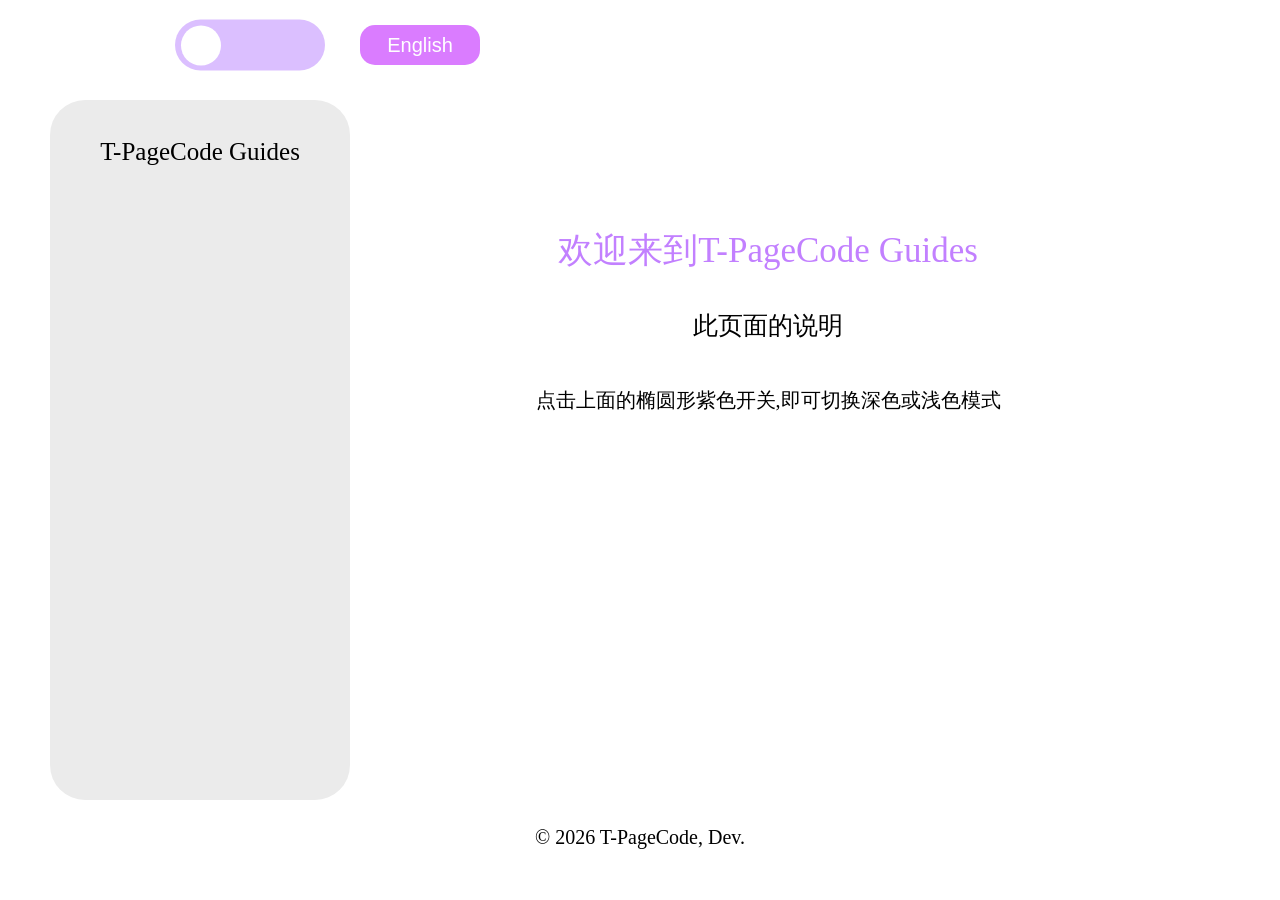
==== index.html @ 5a4cc3ed "v1.0.0最初版本，雏形" ====
<!DOCTYPE html>
<html>
<head>
    <meta charset="UTF-8">
    <link rel="stylesheet" href="./Style/index.css">
    <title>T-PageCode - Guides</title>
</head>
<body>
    <div id="left-bar">
        <h1 id="t-pagecode-guides" class="text-toggle-class">T-PageCode Guides</h1>
    </div>
    <h1 id="title-text1">欢迎来到T-PageCode Guides</h1>
    <p id="explain-for-this-page" class="text-toggle-class">此页面的说明</p>
    <p id="theme-toggle-button-explain" class="text-toggle-class">点击上面的椭圆形紫色开关,即可切换深色或浅色模式</p>
    <p id="copyright" class="text-toggle-class">&copy; 2026 T-PageCode, Dev.</p>
    <button id="english" onclick="window.location.href='./en/index.html'">English</button>
    <div id="toggle-thememode">
        <div id="toggle-button"></div>
    </div>
    <script src="./Script/index.js"></script>
</body>
</html>
---- Style/index.css ----
body{
    user-select: none;
    -moz-user-select: none;
    -o-user-select: none;
    -webkit-user-select: none;
    -ms-user-select: none;
    padding: 0;
    margin: 0;
    background-color: rgb(255,255,255);
    transition: background-color 0.5s ease;
}
*{
    font-weight: 200;
}
.text-toggle-class{
    transition: color 0.5s ease;
}
#explain-for-this-page{
    position: absolute;
    top: 300px;
    left: 60%;
    transform: translate(-50%,-50%);
    font-size: 25px;
}
#theme-toggle-button-explain{
    position: absolute;
    top: 380px;
    left: 60%;
    transform: translate(-50%,-50%);
    font-size: 20px;
}
#left-bar{
    position: absolute;
    top: 50%;
    margin-left: 200px;
    transform: translate(-50%,-50%);
    width: 300px;
    height: 700px;
    background-color: rgb(235,235,235);
    border-radius: 35px;
    transition: background-color 0.5s ease;
}
#toggle-thememode{
    position: absolute;
    top: 5%;
    left: 250px;
    transform: translate(-50%,-50%);
    width: 150px;
    height: 51px;
    background-color: rgb(219, 191, 255);
    border-radius: 35px;
    transition: background-color 0.5s ease;
    cursor: pointer;
}
#toggle-button{
    position: absolute;
    left: 17%;
    top: 50%;
    transform: translate(-50%,-50%);
    width: 40px;
    height: 40px;
    background-color: rgb(255, 255, 255);
    border-radius: 50%;
    transition: left 0.5s ease;
}
#toggle-thememode.toggle-theme-go #toggle-button{
    left: 83%;
}
#title-text1{
    position: absolute;
    margin-top: 250px;
    left: 60%;
    transform: translate(-50%,-50%);
    font-size: 35px;
    transition: transform 0.5s ease;
    color: rgb(194, 128, 255);
    white-space: nowrap;
}
#copyright{
    position: absolute;
    bottom: 20px;
    left: 50%;
    transform: translate(-50%,-50%);
    font-size: 20px;
    font-weight: 200;
}
#copyright:hover{
    color: rgb(194, 128, 255) !important;
}
#english{
    position: absolute;
    top: 5%;
    left: 420px;
    transform: translate(-50%,-50%) scale(1);
    width: 120px;
    height: 40px;
    border-radius: 15px;
    border: none;
    background-color: rgb(218, 124, 255);
    color: white;
    font-size: 20px;
    transition: background-color 0.5s ease,
    transform 0.5s ease;
}
#english:hover{
    background-color: rgb(185, 110, 255);
}
#english:active{
    transform: translate(-50%,-50%) scale(0.8);
}
#t-pagecode-guides{
    position: absolute;
    top: 5%;
    left: 50%;
    transform: translate(-50%,-50%);
    font-size: 25px;
    white-space: nowrap;
}
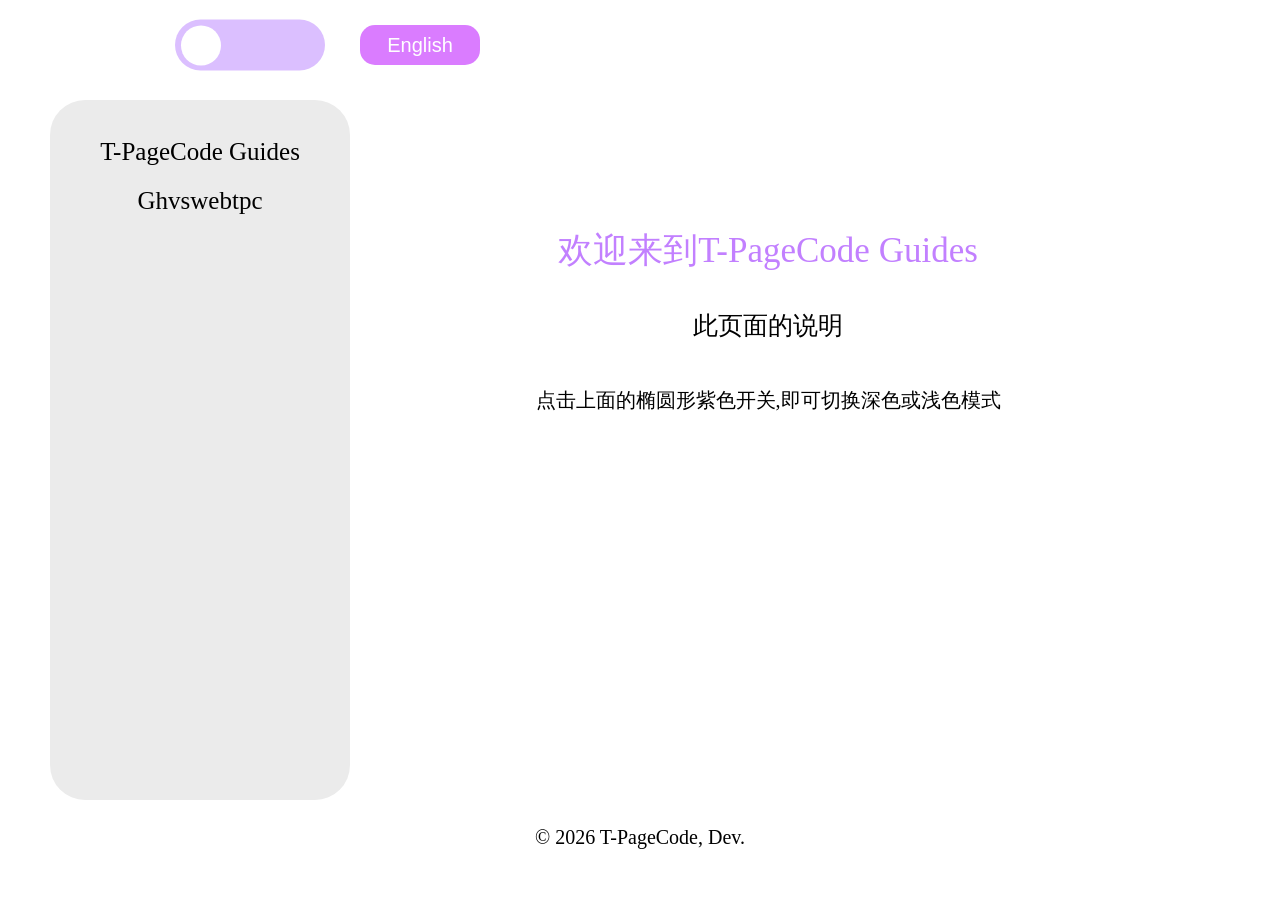
==== commit 316e0b55: "chore: 主要是left-bar更新，优化CSS" ====
--- a/index.html
+++ b/index.html
@@ -7,7 +7,8 @@
 </head>
 <body>
     <div id="left-bar">
-        <h1 id="t-pagecode-guides" class="text-toggle-class">T-PageCode Guides</h1>
+        <h1 id="t-pagecode-guides" class="text-toggle-class leftbar-hover-active">T-PageCode Guides</h1>
+        <h1 id="ghvswebtpc" class="text-toggle-class leftbar-hover-active">Ghvswebtpc</h1>
     </div>
     <h1 id="title-text1">欢迎来到T-PageCode Guides</h1>
     <p id="explain-for-this-page" class="text-toggle-class">此页面的说明</p>
--- a/Style/index.css
+++ b/Style/index.css
@@ -12,8 +12,21 @@
 *{
     font-weight: 200;
 }
-.text-toggle-class{
-    transition: color 0.5s ease;
+.leftbar-hover-active{
+    width: 90%;
+    height: 7%;
+    display: flex;
+    justify-content: center;
+    align-items: center;
+    transition: background-color 0.5s ease,
+    color 0.5s ease;
+    border-radius: 12.5px;
+}
+.leftbar-hover-active:hover{
+    color: rgb(194, 128, 255) !important;
+}
+.leftbar-hover-active:active{
+    background-color: rgb(219, 191, 255);
 }
 #explain-for-this-page{
     position: absolute;
@@ -115,4 +128,12 @@
     transform: translate(-50%,-50%);
     font-size: 25px;
     white-space: nowrap;
+}
+#ghvswebtpc{
+    position: absolute;
+    top: 12%;
+    left: 50%;
+    transform: translate(-50%,-50%);
+    font-size: 25px;
+    white-space: nowrap;
 }
